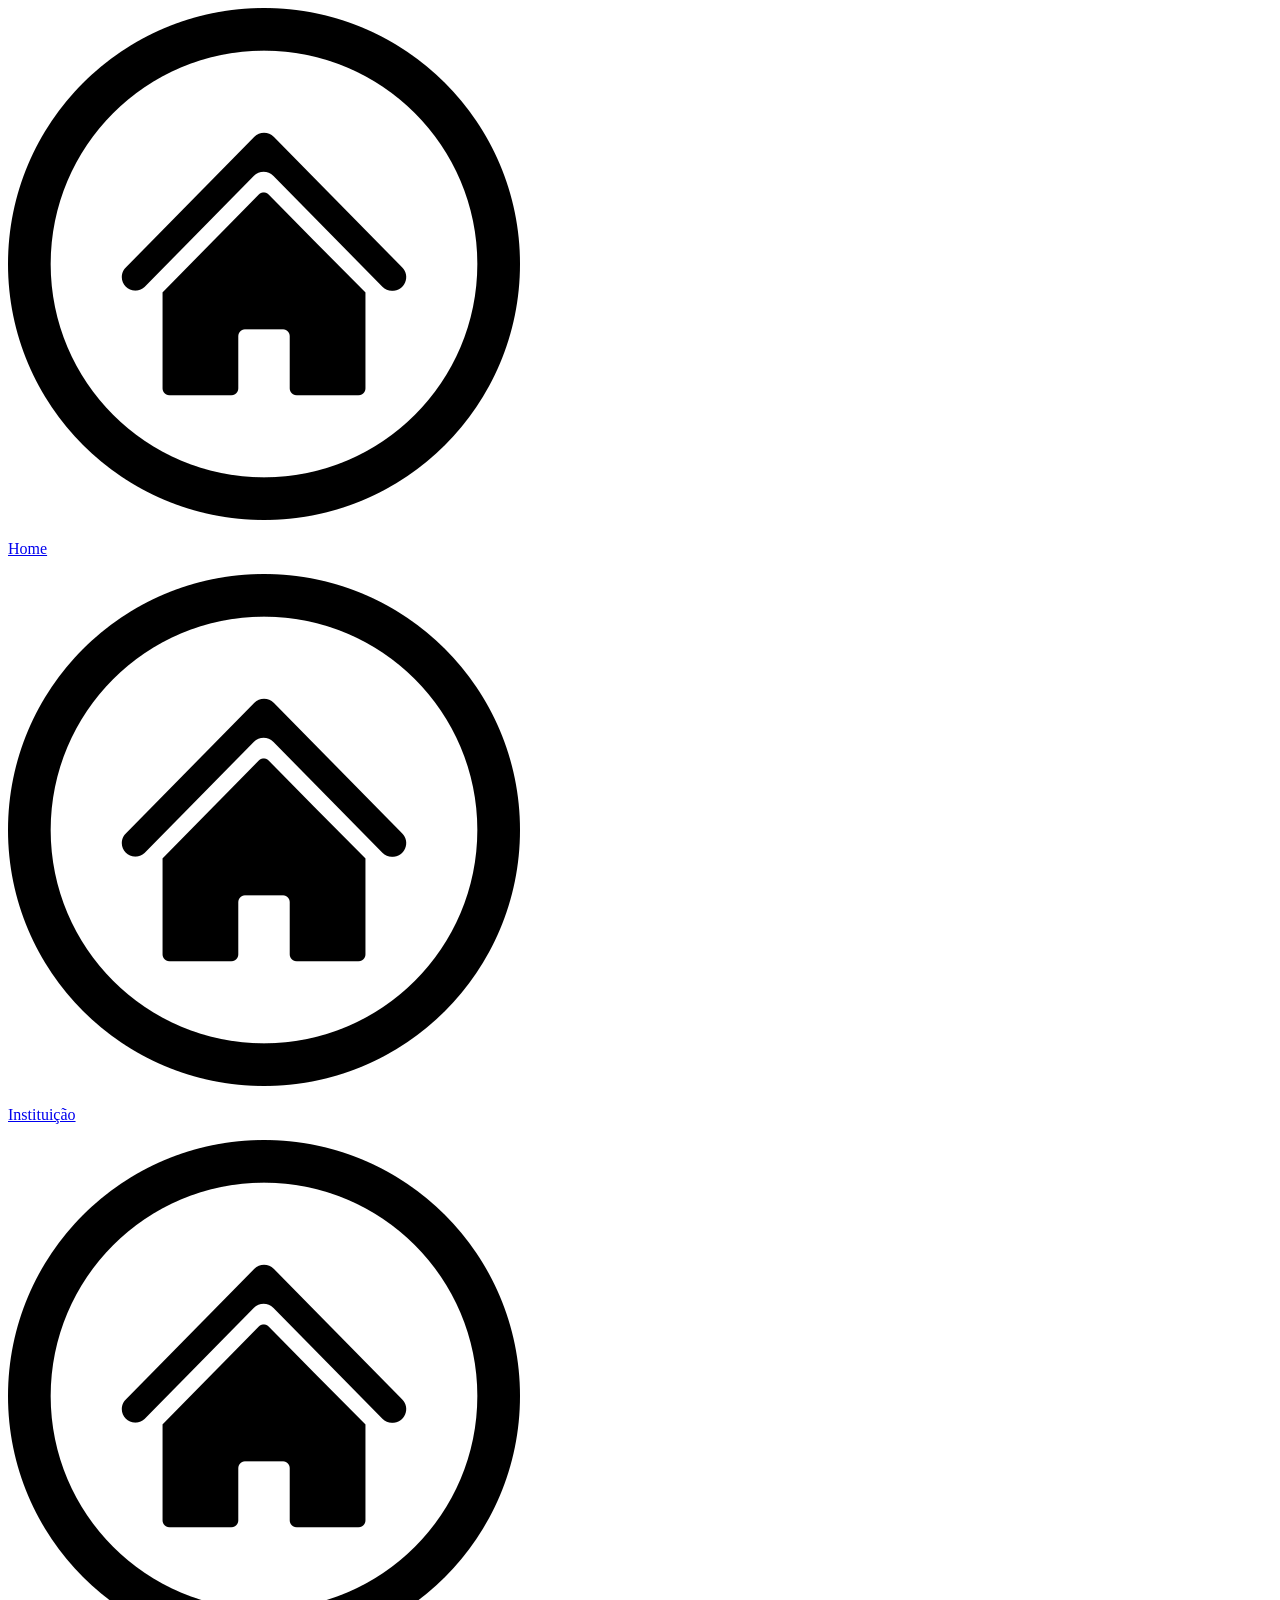
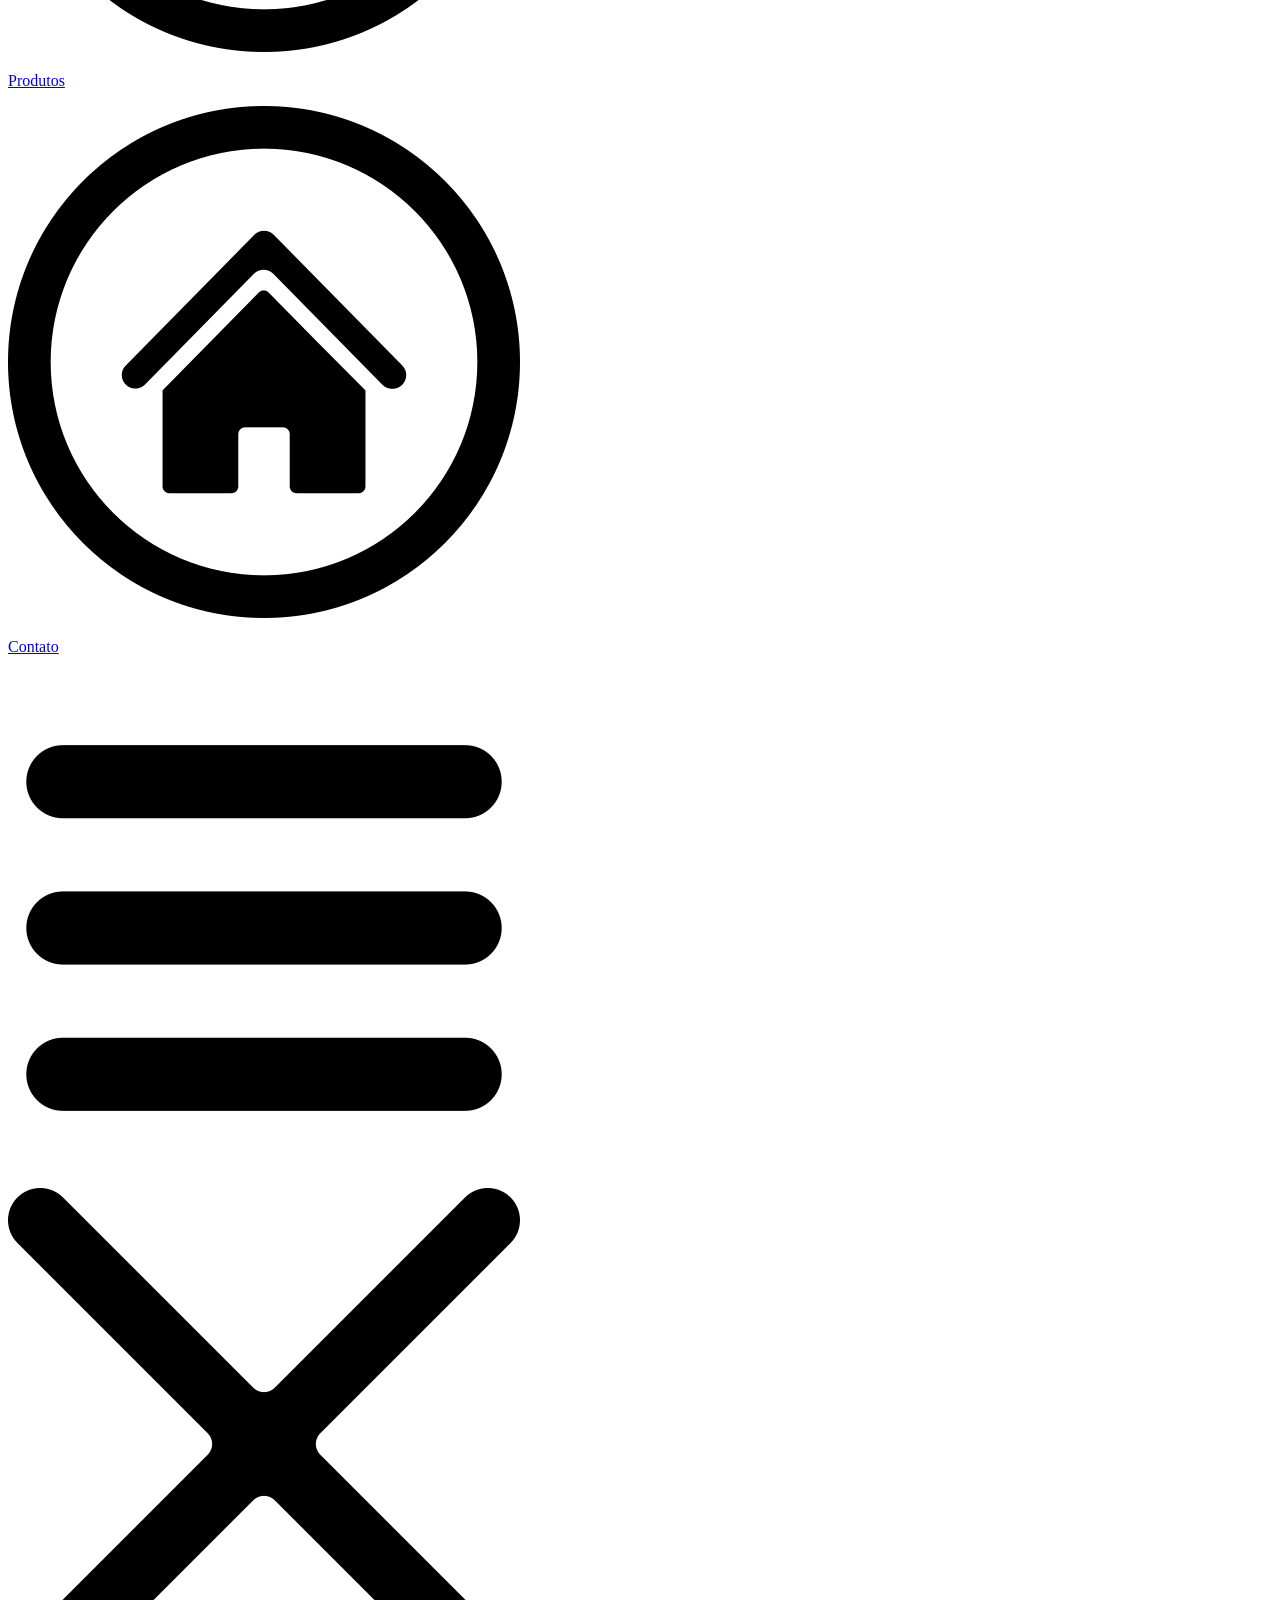
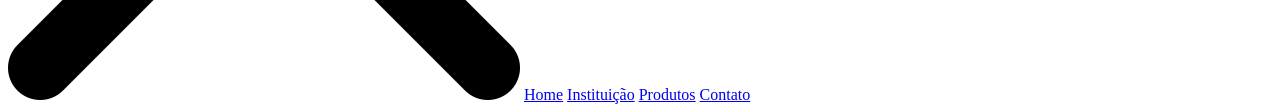
==== Contact/index.html @ 6551b76a "Add files via upload" ====
<!DOCTYPE html>
<html lang="en">
<head>
    <meta charset="UTF-8">
    <meta name="viewport" content="width=device-width, initial-scale=1.0">
    <title>Contato</title>
    <link rel="stylesheet" href="style.css">
</head>
<body>
     <nav>
        <a class="nav-item" href="../Home">
            <img class="nav-icon" src="../assets/icons/botao-home.png" alt="">
            <p>Home</p>
        </a>
          <a class="nav-item" href="../Institution">
            <img class="nav-icon" src="../assets/icons/botao-home.png" alt="">
            <p>Instituição</p>
        </a>
          <a class="nav-item" href="../Products">
            <img class="nav-icon" src="../assets/icons/botao-home.png" alt="">
            <p>Produtos</p>
        </a>
          <a class="nav-item" href="../Contact">
            <img class="nav-icon" src="../assets/icons/botao-home.png" alt="">
            <p>Contato</p>
        </a>
     </nav>

     <div id="wrap-open" class="wrap-open" onclick="openMenu()">
        <img src="../assets/icons/menu-aberto.png" alt="menu">
     </div>

     <div id="menu-mobile">
        <img onclick="fechar()" src="../assets/icons/marca-cruzada.png" alt="X">
        <a href="../Home">Home</a>
        <a href="../Institution">Instituição</a>
        <a href="../Products">Produtos</a>
        <a href="../Contact">Contato</a>
     </div>

     <script src="script.js"></script>
</body>
</html>
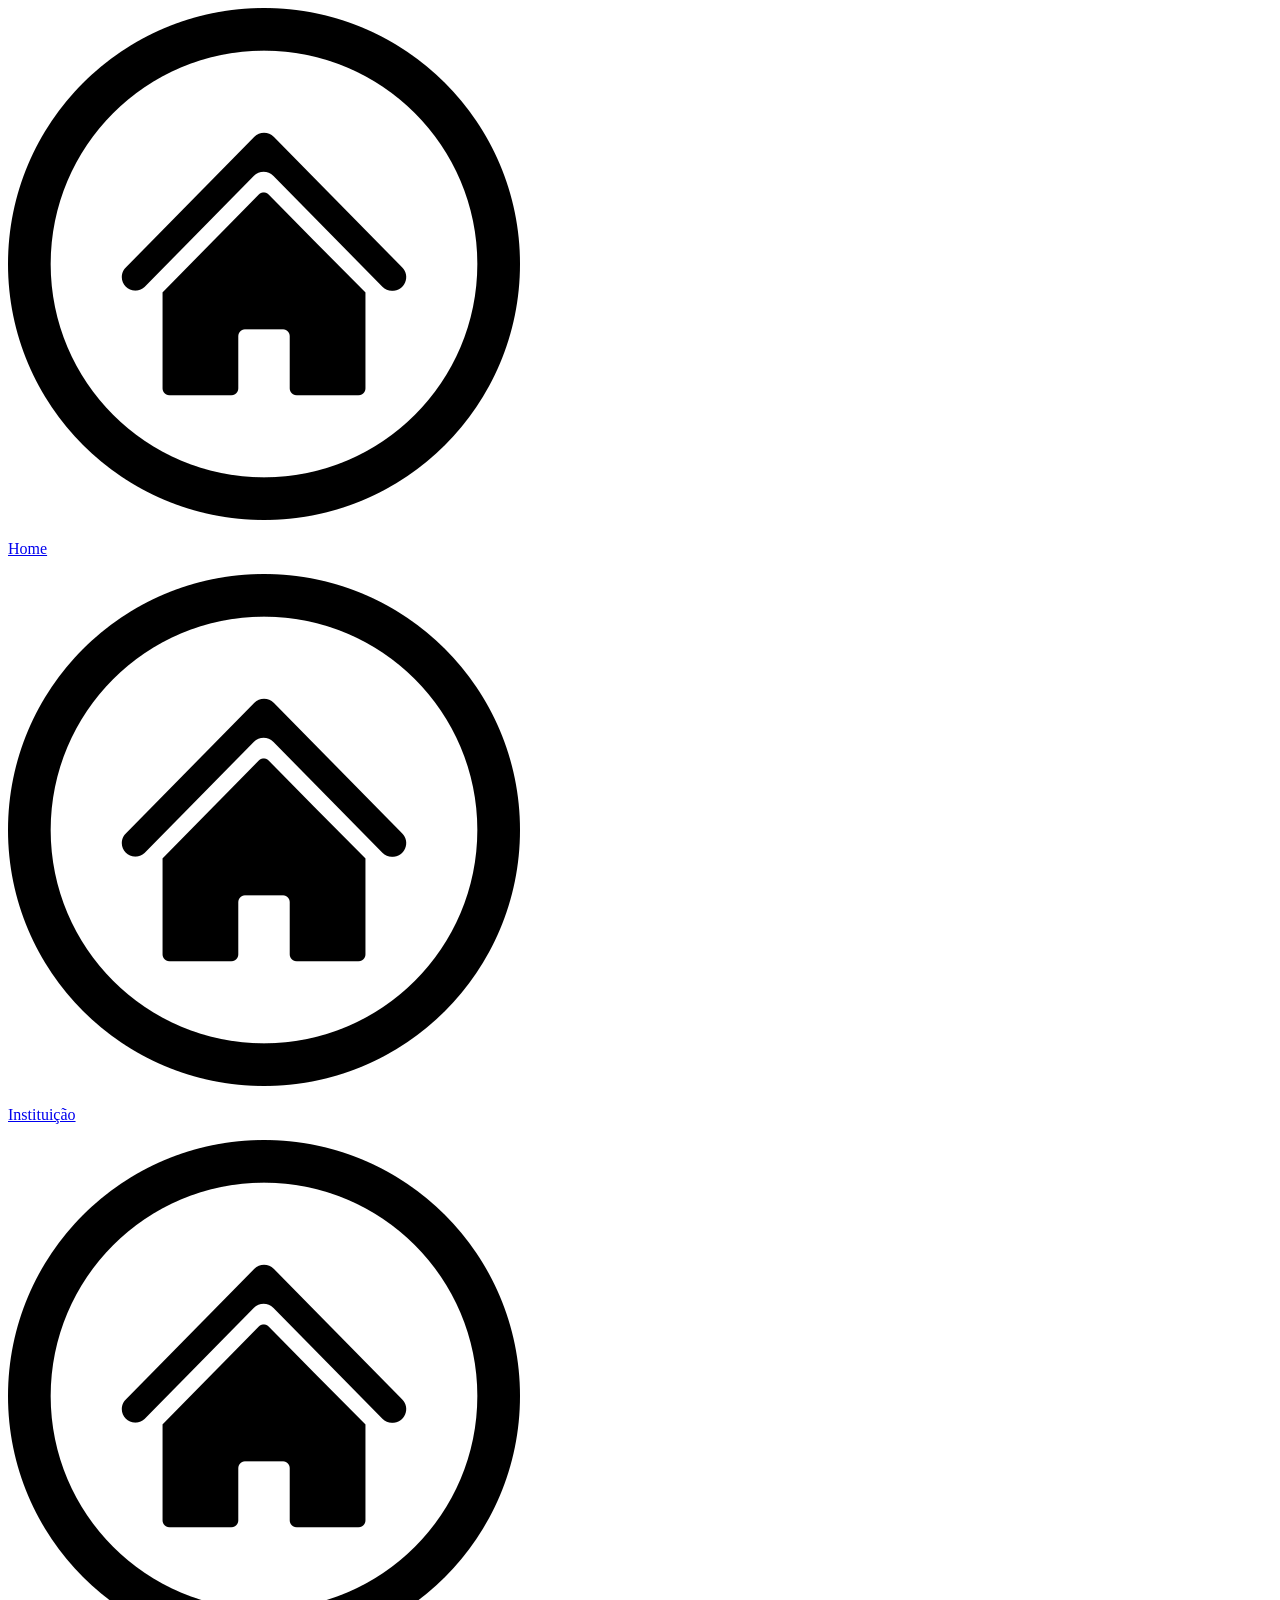
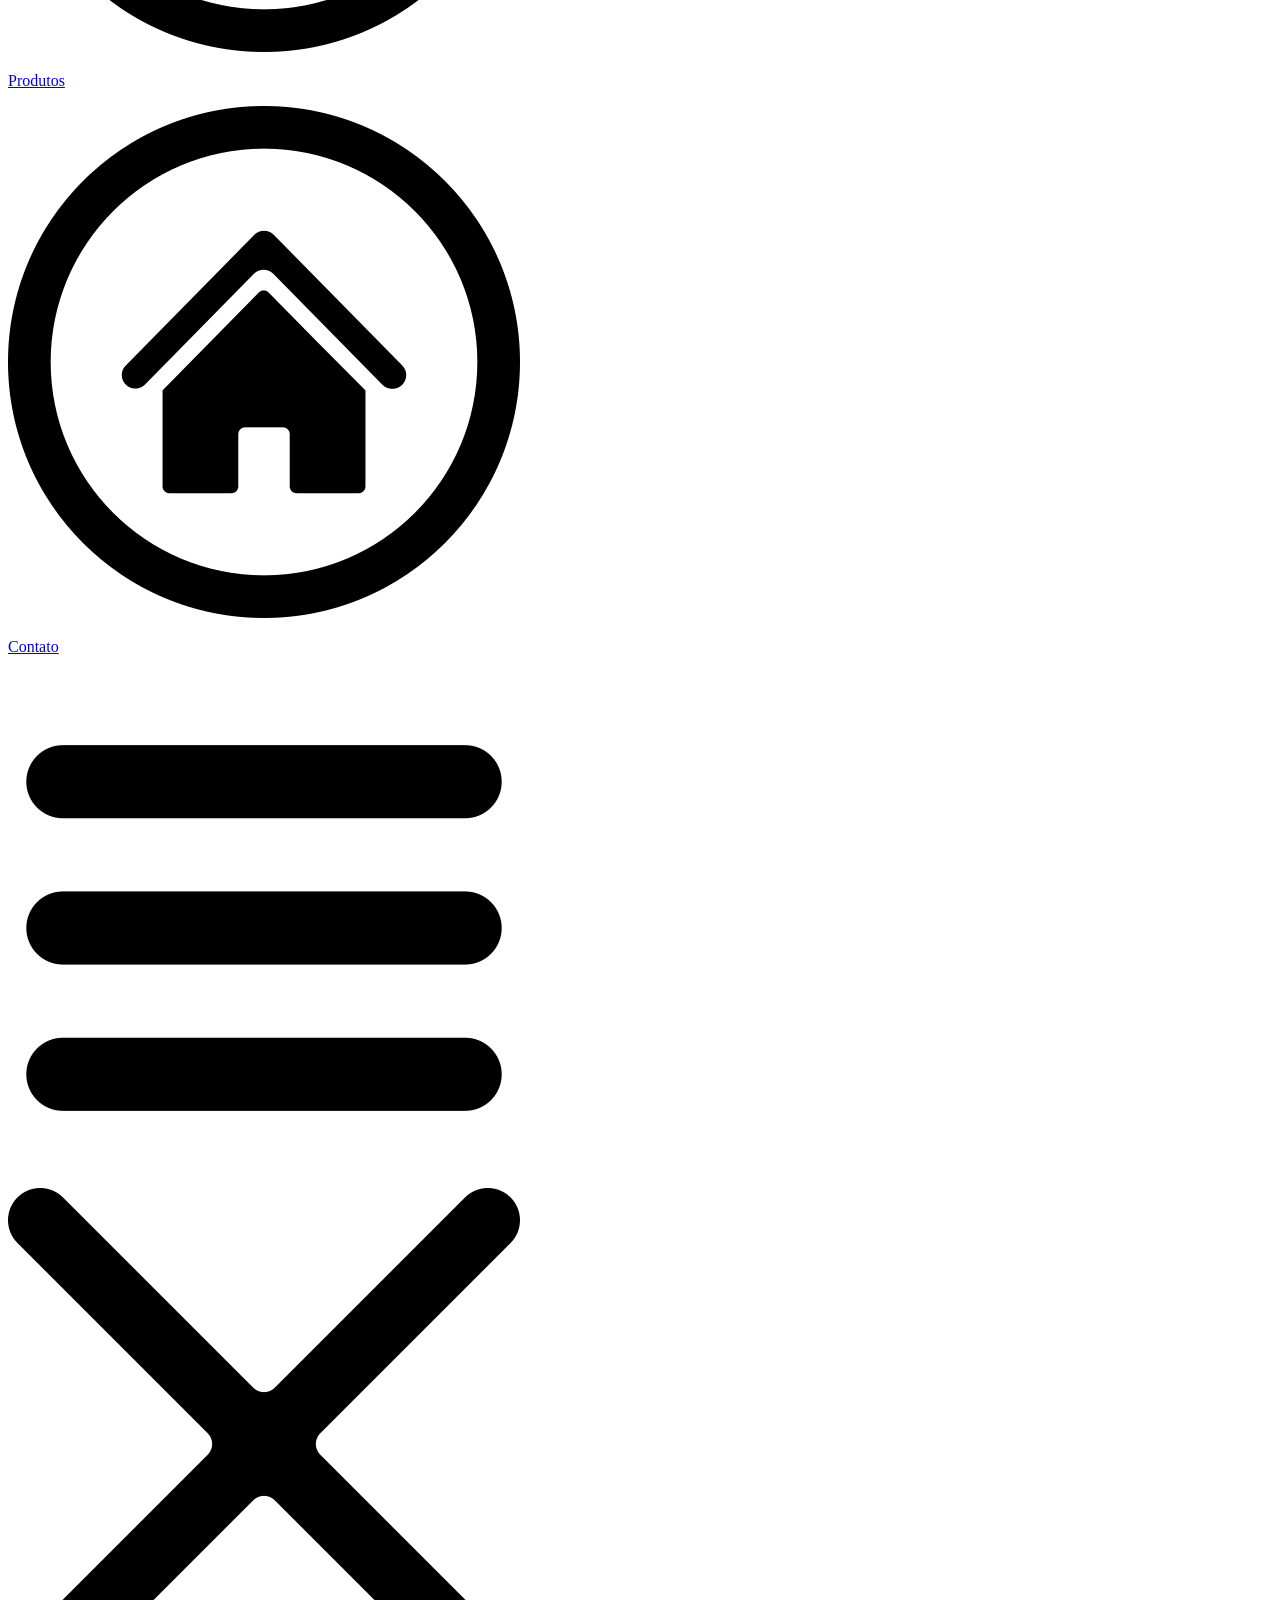
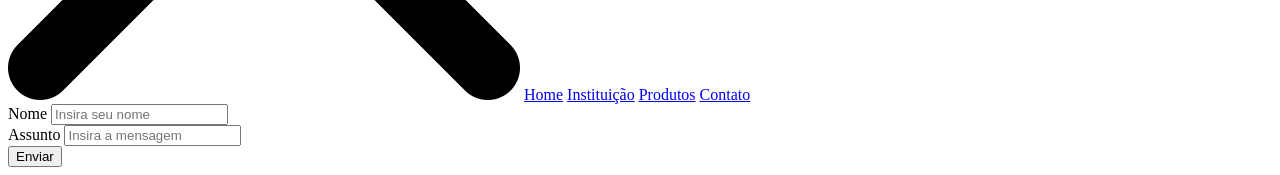
==== commit 8024b3b8: "Add files via upload" ====
--- a/Contact/index.html
+++ b/Contact/index.html
@@ -38,6 +38,21 @@
         <a href="../Contact">Contato</a>
      </div>
 
+
+     <section>
+        <div class="formulario">
+         <div class="wrap-inputs">
+            <label for="nome">Nome</label>
+            <input type="text" id="nome" placeholder="Insira seu nome">
+         </div>
+          <div class="wrap-inputs">
+            <label for="assunto">Assunto</label>
+            <input type="text" id="assunto" placeholder="Insira a mensagem">
+         </div>
+         <button onclick="enviar()">Enviar</button>
+        </div>
+     </section>
+
      <script src="script.js"></script>
 </body>
 </html>
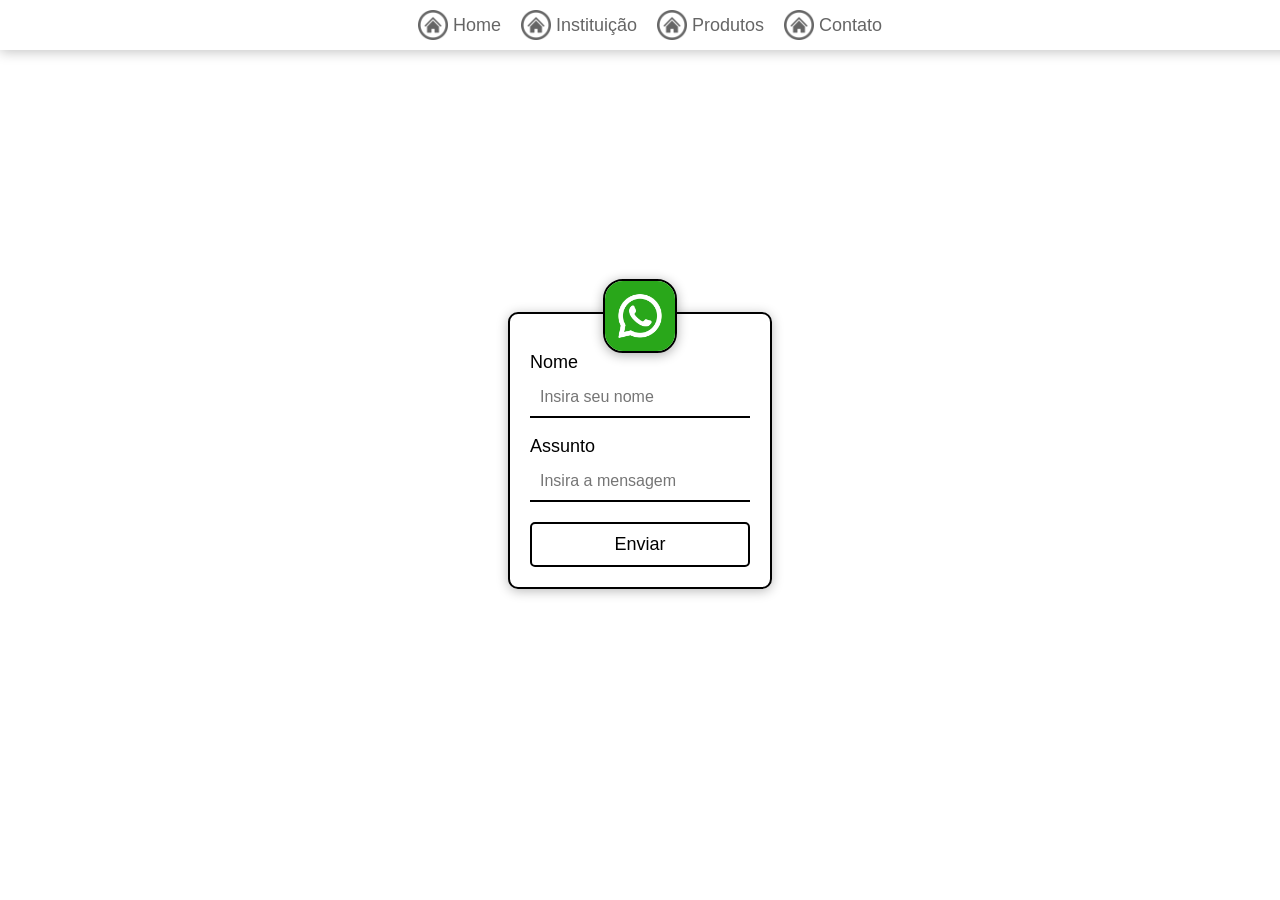
==== commit 114d4bef: "Add files via upload" ====
--- a/Contact/index.html
+++ b/Contact/index.html
@@ -41,6 +41,9 @@
 
      <section>
         <div class="formulario">
+
+         <img src="../assets/icons/zap.png" alt="Whatsapp">
+
          <div class="wrap-inputs">
             <label for="nome">Nome</label>
             <input type="text" id="nome" placeholder="Insira seu nome">
--- a/Contact/style.css
+++ b/Contact/style.css
@@ -0,0 +1,182 @@
+*{
+    margin: 0;
+    padding: 0;
+}
+
+nav{
+    display: flex;
+    gap: 20px;
+    justify-content: center;
+    padding: 10px;
+    box-shadow: 0px 2px 12px #0000003c;
+    position: fixed;
+    top: 0;
+    width: 100%;
+    background-color: #ffffff;
+}
+
+.nav-item{
+    display: flex;
+    align-items: center;
+    gap: 5px;
+    font-size: 18px;
+    text-decoration: none;
+    color: black;
+    font-family: Arial, Helvetica, sans-serif;
+    opacity: 0.6;
+    transition: all 200ms ease-in-out;
+}
+
+.nav-item:hover{
+    opacity: 1;
+}
+
+.nav-icon{
+    width: 30px;
+    height: auto;
+}
+
+
+.wrap-open, .wrap-open img{
+    display: none;
+}
+
+#menu-mobile, #menu-mobile img{
+    display: none;
+}
+
+section{
+    display: flex;
+    align-items: center;
+    justify-content: center;
+    height: 100vh;
+}
+
+.formulario{
+    border: 2px solid black;
+    border-radius: 10px;
+    padding: 20px;
+    box-shadow: 0px 2px 12px #00000047;
+    position: relative;
+    font-family: Arial, Helvetica, sans-serif;
+}
+
+.wrap-inputs{
+    display: flex;
+    flex-direction: column;
+    gap: 5px;
+}
+label{
+    font-size: 18px;
+    margin-top: 2vh;
+}
+
+input{
+    padding: 10px;
+    font-size: 16px;   
+    outline: none;
+    border: none; 
+    border-bottom: 2px solid black;
+}
+
+button{
+    padding: 10px;
+    margin-top: 20px;
+    background: none;
+    border: 2px solid black;
+    border-radius: 5px;
+    width: 100%;
+    font-size: 18px;
+    transition: all 200ms ease-in-out;
+}
+
+button:hover{
+    cursor: pointer;
+    background: black;
+    color: white;
+}
+.formulario img{
+    width: 70px;
+    position: absolute;
+    left: 50%;
+    top: -35px;
+    transform: translate(-50%);
+    border: 2px solid black;
+    border-radius: 20px;
+    box-shadow: 0px 2px 12px #00000053;
+}
+
+@media (width <= 1000px){
+    nav{
+        display: none;
+    }
+    .wrap-open{
+        display: flex;
+        align-items: center;
+        justify-content: center;
+        background-color: #ffffff;
+        opacity: 0.5;
+        width: 50px;
+        height: 50px;
+        position: absolute;
+        right: 10px;
+        top: 10px;
+        transition: all 200ms ease-in-out;
+        border-radius: 5px;
+    }
+    .wrap-open:hover{
+        cursor: pointer;
+        opacity: 1;
+    }
+    .wrap-open img{
+        display: flex;
+        width: 35px;
+    }
+    #menu-mobile{
+        display: none;
+        align-items: center;
+        justify-content: center;
+        flex-direction: column;
+        gap: 20px;
+        font-size: 32px;
+        height: 100vh;
+        animation: deCima 1s ease-in-out;
+    }
+    #menu-mobile a{
+        text-decoration: none;
+        color: black;
+        font-family: Arial, Helvetica, sans-serif;
+        opacity: 0.5;
+        transition: all 200ms ease-in-out;
+    }
+    #menu-mobile a:hover{
+        opacity: 1;
+        font-weight: bold;
+    }
+    #menu-mobile img{
+        width: 35px;
+        position: absolute;
+        top: 10px;
+        right: 10px;
+        opacity: 0.5;
+        transition: all 200ms ease-in-out;
+    }
+    #menu-mobile img:hover{
+        cursor: pointer;
+        opacity: 1;
+    }
+    #menu-mobile img{
+        display: block;
+    }
+}
+
+@keyframes deCima {
+    0%{
+        transform: translateY(-100%);
+        opacity: 0;
+        height: 0vh;
+    }
+    50%{
+       opacity: 0; 
+    }
+}
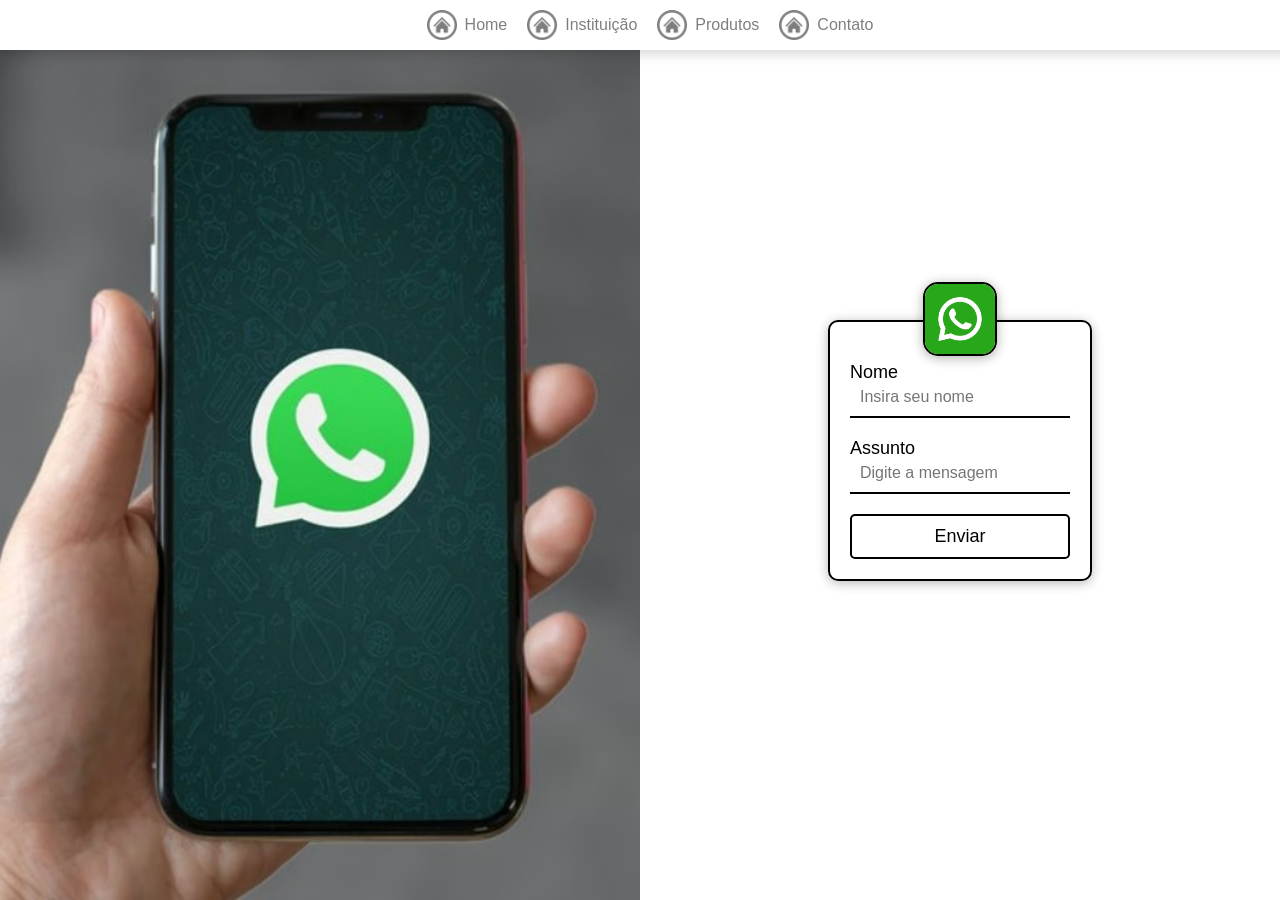
==== commit 85fac8ed: "Add files via upload" ====
--- a/Contact/index.html
+++ b/Contact/index.html
@@ -3,59 +3,63 @@
 <head>
     <meta charset="UTF-8">
     <meta name="viewport" content="width=device-width, initial-scale=1.0">
-    <title>Contato</title>
+    <title>Contact</title>
     <link rel="stylesheet" href="style.css">
 </head>
 <body>
      <nav>
         <a class="nav-item" href="../Home">
-            <img class="nav-icon" src="../assets/icons/botao-home.png" alt="">
+            <img class="icone-nav" src="../assets/icons/botao-home.png" alt="Home">
             <p>Home</p>
         </a>
-          <a class="nav-item" href="../Institution">
-            <img class="nav-icon" src="../assets/icons/botao-home.png" alt="">
+         <a class="nav-item" href="../Institution">
+            <img class="icone-nav" src="../assets/icons/botao-home.png" alt="Home">
             <p>Instituição</p>
         </a>
-          <a class="nav-item" href="../Products">
-            <img class="nav-icon" src="../assets/icons/botao-home.png" alt="">
-            <p>Produtos</p>
+         <a class="nav-item" href="../Products">
+            <img class="icone-nav" src="../assets/icons/botao-home.png" alt="Home">
+            <p>
+                Produtos
+            </p>
         </a>
-          <a class="nav-item" href="../Contact">
-            <img class="nav-icon" src="../assets/icons/botao-home.png" alt="">
+         <a class="nav-item" href="../Contact">
+            <img class="icone-nav" src="../assets/icons/botao-home.png" alt="Home">
             <p>Contato</p>
         </a>
-     </nav>
+    </nav>
 
-     <div id="wrap-open" class="wrap-open" onclick="openMenu()">
-        <img src="../assets/icons/menu-aberto.png" alt="menu">
-     </div>
+    <div id="wrap-open" class="wrap-open" onclick="abrir()">
+        <img src="../assets/icons/menu.png" alt="menu">
+    </div>
 
-     <div id="menu-mobile">
-        <img onclick="fechar()" src="../assets/icons/marca-cruzada.png" alt="X">
-        <a href="../Home">Home</a>
-        <a href="../Institution">Instituição</a>
-        <a href="../Products">Produtos</a>
-        <a href="../Contact">Contato</a>
-     </div>
+    <div id="menu-mobile">
+        <img onclick="fechar()" src="../assets/icons/fechar.png" alt="Fechar">
+        <a href="../Home/">Home</a>
+        <a href="../Institution/">Instituição</a>
+        <a href="../Products/">Produtos</a>
+        <a href="../Contact/">Contato</a>  
+    </div>
 
+    <section>
+        <div class="img-div"></div>
+        <div class="form-div">
+            <div class="formulario">
+                <img src="../assets/icons/zap.png" alt="Whatsapp">
+                <div class="wrap-inputs">
+                    <label for="nome">Nome</label>
+                    <input type="text" id="nome" placeholder="Insira seu nome">
+                </div>
+    
+                <div class="wrap-inputs">
+                    <label for="assunto">Assunto</label>
+                    <input type="text" id="assunto" placeholder="Digite a mensagem">
+                </div>
+    
+                <button onclick="enviar()">Enviar</button>
+            </div>
+        </div>
+    </section>
 
-     <section>
-        <div class="formulario">
-
-         <img src="../assets/icons/zap.png" alt="Whatsapp">
-
-         <div class="wrap-inputs">
-            <label for="nome">Nome</label>
-            <input type="text" id="nome" placeholder="Insira seu nome">
-         </div>
-          <div class="wrap-inputs">
-            <label for="assunto">Assunto</label>
-            <input type="text" id="assunto" placeholder="Insira a mensagem">
-         </div>
-         <button onclick="enviar()">Enviar</button>
-        </div>
-     </section>
-
-     <script src="script.js"></script>
+    <script src="script.js"></script>
 </body>
 </html>
--- a/Contact/style.css
+++ b/Contact/style.css
@@ -1,43 +1,45 @@
-*{
+* {
+    padding: 0;
     margin: 0;
-    padding: 0;
-}
-
-nav{
-    display: flex;
+}
+
+nav {
+    display: flex;
+    justify-content: center;
     gap: 20px;
-    justify-content: center;
+    box-shadow: 0px 3px 12px #00000030;
     padding: 10px;
-    box-shadow: 0px 2px 12px #0000003c;
     position: fixed;
-    top: 0;
     width: 100%;
     background-color: #ffffff;
 }
 
-.nav-item{
+.nav-item {
     display: flex;
     align-items: center;
-    gap: 5px;
-    font-size: 18px;
+    justify-content: center;
     text-decoration: none;
     color: black;
-    font-family: Arial, Helvetica, sans-serif;
-    opacity: 0.6;
+    gap: 8px;
+    opacity: 0.5;
     transition: all 200ms ease-in-out;
 }
 
-.nav-item:hover{
+.nav-item:hover {
     opacity: 1;
 }
 
-.nav-icon{
+.icone-nav {
     width: 30px;
     height: auto;
 }
 
-
-.wrap-open, .wrap-open img{
+.nav-item p {
+    font-size: 16px;
+    font-family: Arial, Helvetica, sans-serif;
+}
+
+.wrap-open, .wrap-open img {
     display: none;
 }
 
@@ -46,74 +48,94 @@
 }
 
 section{
+    height: 100vh;
     display: flex;
     align-items: center;
     justify-content: center;
+}
+
+.img-div{
+    background-image: url('../assets/images/zap.avif');
+    background-position: center;
+    background-repeat: no-repeat;
+    background-size: cover;
     height: 100vh;
-}
-
+    width: 50vw;
+}
+.form-div{
+    display: flex;
+    align-items: center;
+    justify-content: center;
+    height: 100vh;
+    width: 50vw;
+
+}
 .formulario{
     border: 2px solid black;
+    padding: 20px;
     border-radius: 10px;
-    padding: 20px;
-    box-shadow: 0px 2px 12px #00000047;
+    box-shadow: 0px 2px 12px #00000049;
     position: relative;
+}
+
+.wrap-inputs{
+    display: flex;
+    flex-direction: column;
+}
+
+label{
     font-family: Arial, Helvetica, sans-serif;
-}
-
-.wrap-inputs{
-    display: flex;
-    flex-direction: column;
-    gap: 5px;
-}
-label{
     font-size: 18px;
-    margin-top: 2vh;
+    margin-top: 20px;
+    margin-bottom: -5px;
 }
 
 input{
     padding: 10px;
-    font-size: 16px;   
     outline: none;
-    border: none; 
+    border: none;
     border-bottom: 2px solid black;
+    font-size: 16px;
 }
 
 button{
     padding: 10px;
     margin-top: 20px;
+    width: 100%;
     background: none;
     border: 2px solid black;
     border-radius: 5px;
-    width: 100%;
+    transition: all 200ms ease-in-out;
     font-size: 18px;
-    transition: all 200ms ease-in-out;
 }
 
 button:hover{
     cursor: pointer;
+    color: white;
     background: black;
-    color: white;
-}
+}
+
 .formulario img{
     width: 70px;
     position: absolute;
     left: 50%;
-    top: -35px;
+    margin-top: 10px;
     transform: translate(-50%);
+    top: -50px;
     border: 2px solid black;
-    border-radius: 20px;
-    box-shadow: 0px 2px 12px #00000053;
-}
-
-@media (width <= 1000px){
-    nav{
+    border-radius: 15px;
+    box-shadow: 0px 2px 12px rgba(0, 0, 0, 0.313);
+}
+
+@media (width <= 1000px) {
+    nav {
         display: none;
     }
-    .wrap-open{
+   .img-div{
+    display: none;
+   }
+    .wrap-open {
         display: flex;
-        align-items: center;
-        justify-content: center;
         background-color: #ffffff;
         opacity: 0.5;
         width: 50px;
@@ -121,14 +143,16 @@
         position: absolute;
         right: 10px;
         top: 10px;
+        align-items: center;
+        justify-content: center;
+        border-radius: 5px;
         transition: all 200ms ease-in-out;
-        border-radius: 5px;
     }
     .wrap-open:hover{
-        cursor: pointer;
-        opacity: 1;
-    }
-    .wrap-open img{
+          opacity: 1;
+          cursor: pointer;
+    }
+    .wrap-open img {
         display: flex;
         width: 35px;
     }
@@ -144,29 +168,29 @@
     }
     #menu-mobile a{
         text-decoration: none;
+        font-family: Arial, Helvetica, sans-serif;
         color: black;
-        font-family: Arial, Helvetica, sans-serif;
         opacity: 0.5;
         transition: all 200ms ease-in-out;
     }
+
     #menu-mobile a:hover{
         opacity: 1;
         font-weight: bold;
     }
+
     #menu-mobile img{
+        display: block;
         width: 35px;
         position: absolute;
-        top: 10px;
-        right: 10px;
+        top: 18px;
+        right: 18px;
         opacity: 0.5;
         transition: all 200ms ease-in-out;
     }
     #menu-mobile img:hover{
         cursor: pointer;
         opacity: 1;
-    }
-    #menu-mobile img{
-        display: block;
     }
 }
 
@@ -177,6 +201,6 @@
         height: 0vh;
     }
     50%{
-       opacity: 0; 
+        opacity: 0;
     }
 }
